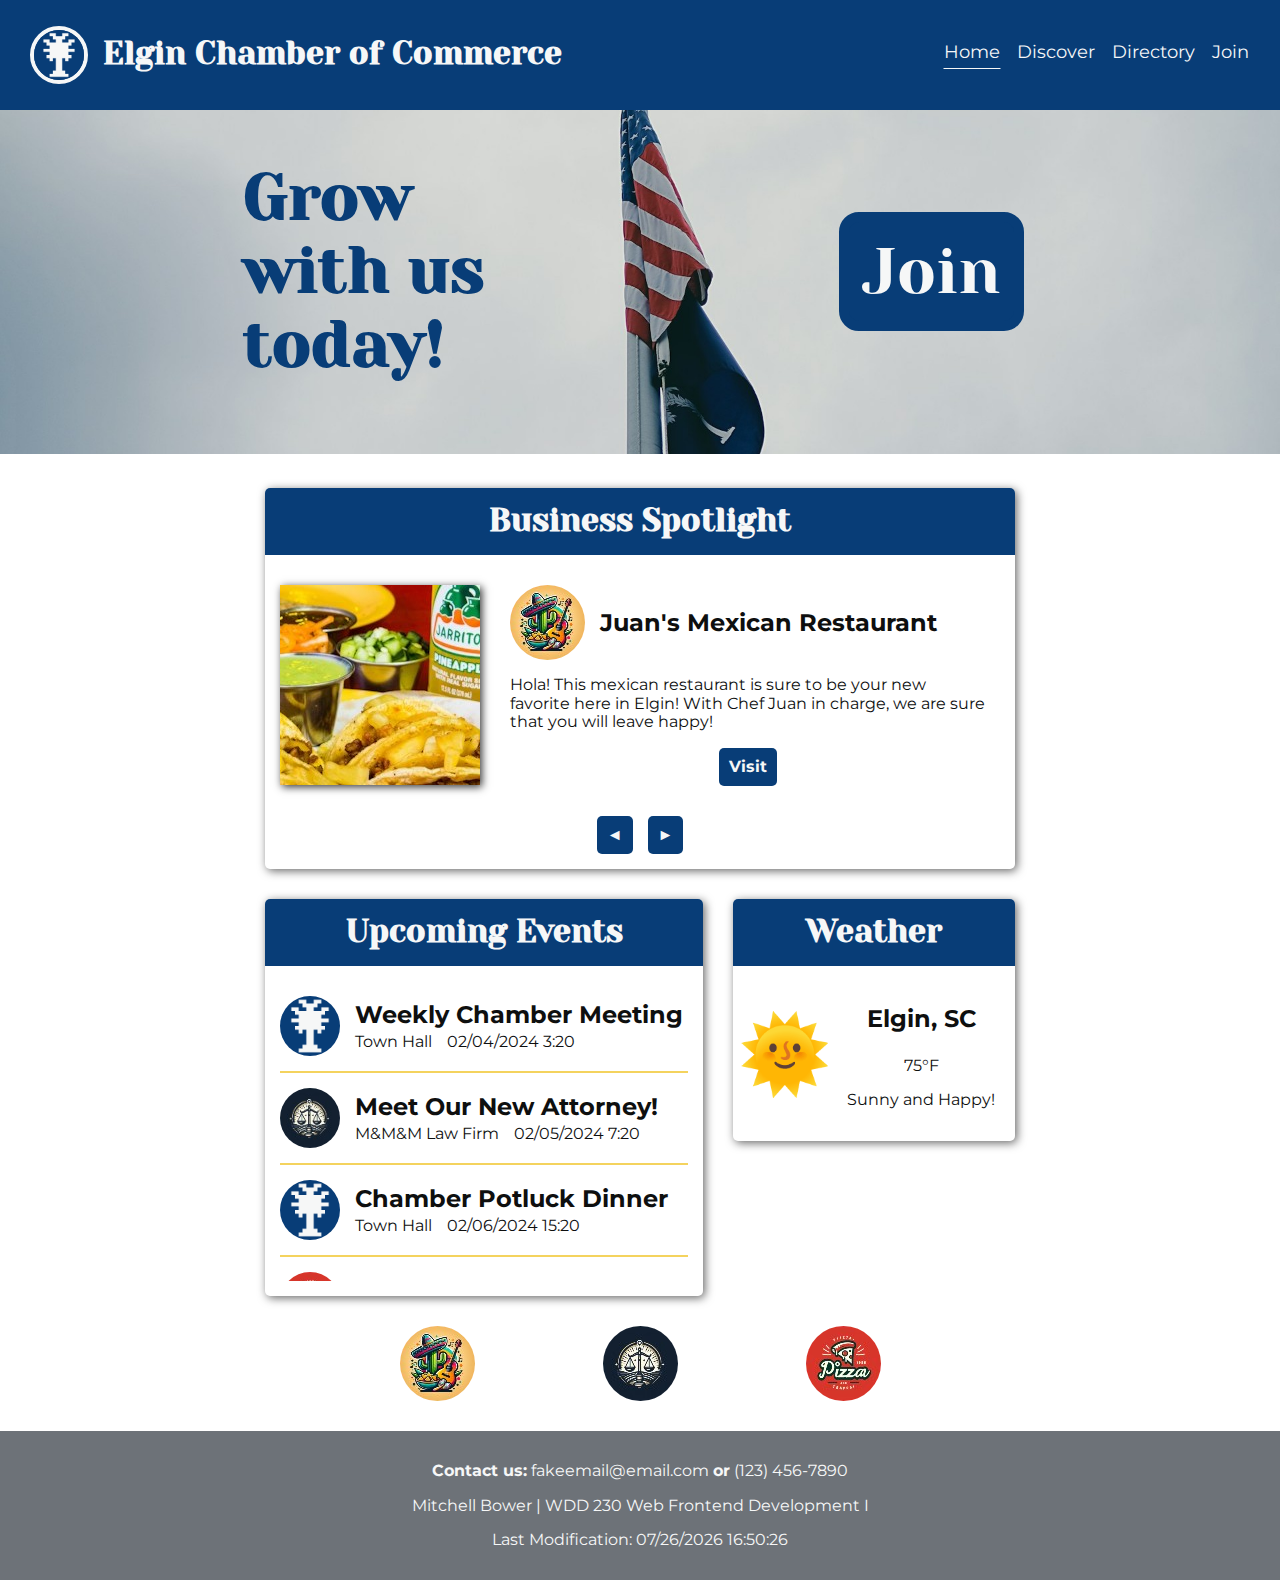
==== chamber/index.html @ f695479d "Merge branch 'main' of https://github.com/mbower00/wdd230" ====
<!DOCTYPE html>
<html lang="en">
  <head>
    <meta charset="utf-8" >
    <meta name="viewport" content="width=device-width, initial-scale=1.0" >
    <meta
      name="description"
      content="This is the home for the Elgin Chamber of Commerce site."
    >
    <meta name="author" content="Mitchell Bower" >
    <meta property="og:title" content="Elgin Chamber of Commerce" >
    <meta property="og:type" content="website" >
    <meta
      property="og:url"
      content="https://mbower00.github.io/wdd230/chamber"
    >
    <meta
      property="og:image"
      content="https://mbower00.github.io/wdd230/chamber/hero.jpg"
    >
    <link rel="icon" href="favicon.ico" >
    <link rel="stylesheet" href="styles/normalize.css" >
    <link rel="stylesheet" href="styles/base.css" >
    <link rel="stylesheet" href="styles/larger.css" >
    <title> Elgin Chamber of Commerce </title>
  </head>
  <body>
    <header>
        <button id="hamburger">&#9776;</button>
        <div class="header-flex">
            <a href="index.html" class="flex-container">
                <img id="logo" src="images/sc.png" width="50" height="50" alt="South Carolina Palmetto Icon">
                <h1>Elgin Chamber of Commerce</h1>
            </a>
            <nav class="flex-container">
                <a class="here" href="index.html">Home</a>
                <a href="#">Discover</a>
                <a href="#">Directory</a>
                <a href="#">Join</a>
            </nav>
        </div>
    </header>
    <div id="hero-container">
        <div id="hero-text">
            <h1>Grow with us today!</h1>
        </div>
        <a id="hero-action" href="#">Join</a>
        <img id="hero" src="images/hero.jpg" alt="U.S.A. and South Carolina Flag">
    </div>
    <main>
        <section class="card" id="spotlight-card">
            <h2>Business Spotlight</h2>
            <div id="spotlight-container">
                <div class="flex-container spotlight shown">
                    <img class="spotlight-img" width="200" height="200" src="images/mex.jpg" alt="mexican food">
                    <div class="business-info">
                        <div class="spotlight-title flex-container">
                            <img class="business-logo" src="images/mexlogo.jpg" alt="logo of a mexican restaurant">
                            <h3>Juan's Mexican Restaurant</h3>
                        </div>
                        <p>Hola! This mexican restaurant is sure to be your new favorite here in Elgin! With Chef Juan in charge, we are sure that you will leave happy!</p>
                        <a href="#" class="visit-link color-link">Visit</a>
                    </div>
                </div>
                <div class="flex-container spotlight">
                    <img class="spotlight-img" width="200" height="200" src="images/law.jpg" alt="books">
                    <div class="business-info">
                        <div class="spotlight-title flex-container">
                            <img class="business-logo" src="images/lawlogo.jpg" alt="logo for a law firm">
                            <h3>Mike, Mike, and Mike Law Firm</h3>
                        </div>
                        <p>So you found yourself in some trouble? The Mikes can help you get treated fairly in court! With 30 years of experience, we are sure to give you the service you need.</p>
                        <a href="#" class="visit-link color-link">Visit</a>
                    </div>
                </div>
                <div class="flex-container spotlight">
                    <img class="spotlight-img" width="200" height="200" src="images/pizza.jpg" alt="pizza">
                    <div class="business-info">
                        <div class="spotlight-title flex-container">
                            <img class="business-logo" src="images/pizzalogo.jpg" alt="logo of a pizza restaurant">
                            <h3>Joe's Pizzas</h3>
                        </div>
                        <p>Hello! This pizza shop is sure to be your next favorite. Voted best family restaurant in Elgin, we always have something for anyone!</p>
                        <a href="#" class="visit-link color-link">Visit</a>
                    </div>
                </div>
            </div>
            <div class="flex-container center spotlight-nav">
                <a id="back-spotlight" class="color-link">&#9668;</a>
                <a id="forward-spotlight" class="color-link">&#9658;</a>
            </div>
            
        </section>
        <section class="card" id="events-card">
            <h2>Upcoming Events</h2>
            <div class="event-container">
                <div class="flex-container">
                    <img class="business-logo" src="images/sc.png" alt="South Carolina Palmetto Icon">
                    <div>

                        <h3 class="event-title">Weekly Chamber Meeting</h3>
                        <div class="simple-flex">

                            <p>Town Hall</p>
                            <p>02/04/2024 3:20</p>
                        </div>
                    </div>
                </div>
                <div class="flex-container">
                    <img class="business-logo" src="images/lawlogo.jpg" alt="logo of a law firm">
                    <div>

                        <h3 class="event-title">Meet Our New Attorney!</h3>
                        <div class="simple-flex">

                            <p>M&M&M Law Firm</p>
                            <p>02/05/2024 7:20</p>
                        </div>
                    </div>
                </div>
                <div class="flex-container">
                    <img class="business-logo" src="images/sc.png" alt="South Carolina Palmetto Icon">
                    <div>

                        <h3 class="event-title">Chamber Potluck Dinner</h3>
                        <div class="simple-flex">

                            <p>Town Hall</p>
                            <p>02/06/2024 15:20</p>
                        </div>
                    </div>
                </div>
                <div class="flex-container">
                    <img class="business-logo" src="images/pizzalogo.jpg" alt="logo of a pizza restaurant">
                    <div>

                        <h3 class="event-title">Free Sample Day!</h3>
                        <div class="simple-flex">

                            <p>Joe's Pizzas</p>
                            <p>02/07/2024 9:20</p>
                        </div>
                    </div>
                </div>
                <div class="flex-container">
                    <img class="business-logo" src="images/mexlogo.jpg" alt="logo of mexican restaurant">
                    <div>

                        <h3 class="event-title">Free Chip Day!</h3>
                        <div class="simple-flex">

                            <p>Juan's Mexican Restaurant</p>
                            <p>02/08/2024 3:20</p>
                        </div>
                    </div>
                </div>
                <div class="flex-container">
                    <img class="business-logo" src="images/sc.png" alt="South Carolina Palmetto Icon">
                    <div>

                        <h3 class="event-title">Family Meet-And-Greet</h3>
                        <div class="simple-flex">

                            <p>Town Hall</p>
                            <p>02/09/2024 19:20</p>
                        </div>
                    </div>
                </div>
            </div>
        </section>
        <section class="card" id="weather-card">
            <h2>Weather</h2>
            <div class="flex-container center">
                <span class="weather-icon">🌞</span>
                <div class="weather-info">
                    <h3>Elgin, SC</h3>
                    <p>75&deg;F</p>
                    <p>Sunny and Happy!</p>
                </div>
            </div>
        </section>
    </main>
    <div id="business-logos">
        <img class="business-logo" src="images/mexlogo.jpg" alt="logo of a mexican restaurant">
        <img class="business-logo" src="images/lawlogo.jpg" alt="logo of a law firm">
        <img class="business-logo" src="images/pizzalogo.jpg" alt="logo of a pizza restaurant">
    </div>
    <footer>
        <p><strong>Contact us:</strong> fakeemail@email.com <strong>or</strong> (123) 456-7890</p>
        <p>Mitchell Bower | WDD 230 Web Frontend Development I</p>
        <p>Last Modification: <span id="last-mod-val"></span></p>
    </footer>
    <script src="scripts/lastMod.js"></script>
    <script src="scripts/changeSpotlight.js"></script>
    <script src="scripts/toggleNav.js"></script>
  </body>
</html>
---- chamber/styles/base.css ----
/* copied from fonts.google.com from site plan */
@import url("https://fonts.googleapis.com/css2?family=Montserrat:wght@400;700&family=Yeseva+One&display=swap");

/** ELEMENTS  */

body {
    /* color scheme (coolors.co) from site plan */
    --blue: #083d77;
    --yellow: #f4d35e;
    --grey: #6d7278;
    --text: #0e0f0f;
    --textLight: #f6f7f7;
    --white: white;

    margin: 0;

    /* from site plan */
    color: var(--text);

  
    /* copied from fonts.google.com from site plan */
    font-family: "Montserrat", sans-serif;

    --logo-size: 50px;
}

/* From site plan*/
h1,
h2 {
  /* copied from fonts.google.com */
  font-family: "Yeseva One", serif;
}
h1 {
    color: var(--blue);
}
h3 {
    font-size: medium;
}
h2 {
    font-size: large;
}
button {
    /* copied from fonts.google.com from site plan*/
    font-family: "Montserrat", sans-serif;
}

nav a {
    text-decoration: none;
    color: var(--textLight);
    padding-bottom: 5px;
    box-sizing: border-box;
    border: var(--blue) 1px solid;
    font-size: large;
}
nav a:hover {
    border-bottom: var(--textLight) 1px dashed;
}
nav a:active, nav a.here  {
    border-bottom: var(--textLight) 1px solid;
}
nav.flex-container {
    display: none;
    flex-direction: column;
}
nav.flex-container.open {
    display: flex;
}

main {
    width: 90vw;
    gap: 30px;
    display: grid;
    grid-template-columns: 1fr;
    margin: 30px auto;
}
footer{
    padding: 15px;
    background-color: var(--grey);
    color: var(--textLight);
    text-align: center;
    margin: 0;
}
/** CLASSES */

/*! this order matters! */
.flex-container.spotlight {
    display: none;
    padding: 0 15px;
}
.flex-container.shown{
    display: flex;
    flex-direction: column;
}
.spotlight-title {
    justify-content: center;
}

.header-flex a {
    text-decoration: none;
}
.spotlight-nav {
    padding-top: 15px;
}
.spotlight-img {
    /* border: var(--grey) 4px solid; */
    box-shadow: rgba(0, 0, 0, .8) 2px 2px 8px;
}
.event-container .flex-container{
    border-bottom: var(--yellow) 2px solid;
    padding: 15px 0;
}
.event-container{
    padding: 0 15px;
    max-height: 300px;
    overflow-y: scroll;
}
.event-container .business-logo{
    width: calc(var(--logo-size) - 15px);
    height: calc(var(--logo-size) - 15px);
}
.business-info{
    padding: 15px
}
.visit-link {
    display: block;
    width: min-content;
    margin: 0 auto;
}
.color-link {
    text-decoration: none;
    font-weight: bold;
    color: var(--textLight);
    background-color: var(--blue);
    padding: 10px;
    border-radius: 5px;
    cursor: pointer;
}
.card {
    box-shadow: rgba(0, 0, 0, .6) 2px 2px 10px;
    /* border: var(--blue) 2px solid; */
    border-radius: 5px;
    padding-bottom: 15px;
    height: min-content;
}
.card h2 {
    border-top-left-radius: 5px;
    border-top-right-radius: 5px;
    background-color: var(--blue);
    color: var(--textLight);
    margin: 0 0 15px 0;
    padding: 15px;
    text-align: center;
}
.flex-container {
    display: flex;
    align-items: center;
    gap: 15px;
}
.simple-flex{
    display: flex;
    gap: 15px;
}
.simple-flex p {
    margin: 0;
}
.event-title {
    margin-top: 0;
    margin-bottom: 5px;
}
.flex-container.center{
    justify-content: center;
}
.header-flex{
    background-color: var(--blue);
    display: flex;
    gap: 15px;
    padding: 15px 30px;
    align-items: center;
    flex-direction: column;
}
.header-flex .flex-container h1 {
    font-size: medium;
}
.header-flex nav {
    /* justify-self: center; */
}
.header-flex h1 {
    color: var(--textLight);
}
.business-logo {
    border-radius: 100%;
    width: var(--logo-size);
    height: var(--logo-size);
}
.weather-icon{
    font-size: var(--logo-size);
}
.weather-info{
    text-align: center;
    padding-right:15px;
}
/** IDS */

#logo {
    border-radius: 100%;
    border: var(--textLight) 4px solid;
}
#hero {
    width: 100%;
}
#hero-text {
    left: 19vw;
    margin-top: 4%;
    position: absolute;
    width: 20vw;
}
#hero-text h1 {
    font-size: 5vw;
    margin: 0;
}
#hero-action {
    position: absolute;
    text-decoration: none;
    right: 20vw;
    margin-top: 8%;
    color: var(--textLight);
    font-size: 5vw;
    background-color: var(--blue);
    padding: 1vw;
    border-radius: 20px;
    cursor: pointer;
    /* copied from fonts.google.com from site plan */
    font-family: "Yeseva One", serif;
    border: var(--blue) 10px solid;
}
#hero-action:hover {
    animation: wobble .3s ease;
}
@keyframes wobble {
    0%{
        rotate: 0deg;
    }
    50% {
        rotate: -10deg;
    }
    100%{
        rotate: 0deg;
    }
}
#business-logos {
    display: flex;
    justify-content: center;
    gap: 10vw;
    width: 60vw;
    margin: 0 auto 30px auto;
}

#hamburger {
    border: none;
    background-color: inherit;
    font-size: 30px;
    color: var(--textLight);
    position: absolute;
    top: 0;
    right: 5px;
}
---- chamber/styles/larger.css ----
@media (min-width: 850px){
    body {
        --logo-size: 75px;
    }
    main {
        grid-template-columns: 1fr 1fr 1fr 1fr 1fr;
        width: 50vw;
        min-width: 750px;
    }
    
    h3 {
        font-size: x-large;
    }
    h2 {
        font-size: xx-large;
    }
    .header-flex .flex-container h1 {
        font-size: xx-large;
    }
    .flex-container.shown{
        flex-direction: row;
    }
    .spotlight-title {
        justify-content: left;
    }
    .header-flex{
        flex-direction: row;
    }
    nav.flex-container {
        display: flex;
        flex-direction: row;
        margin-left: auto;
    }
    #spotlight-card {
        grid-column-start: 1;
        grid-column-end: 6;
    }
    #events-card {
        grid-column-start: 1;
        grid-column-end: 4;
    }
    #weather-card {
        grid-column-start: 4;
        grid-column-end: 6;
    }
    #hamburger {
        display: none;
    }
}
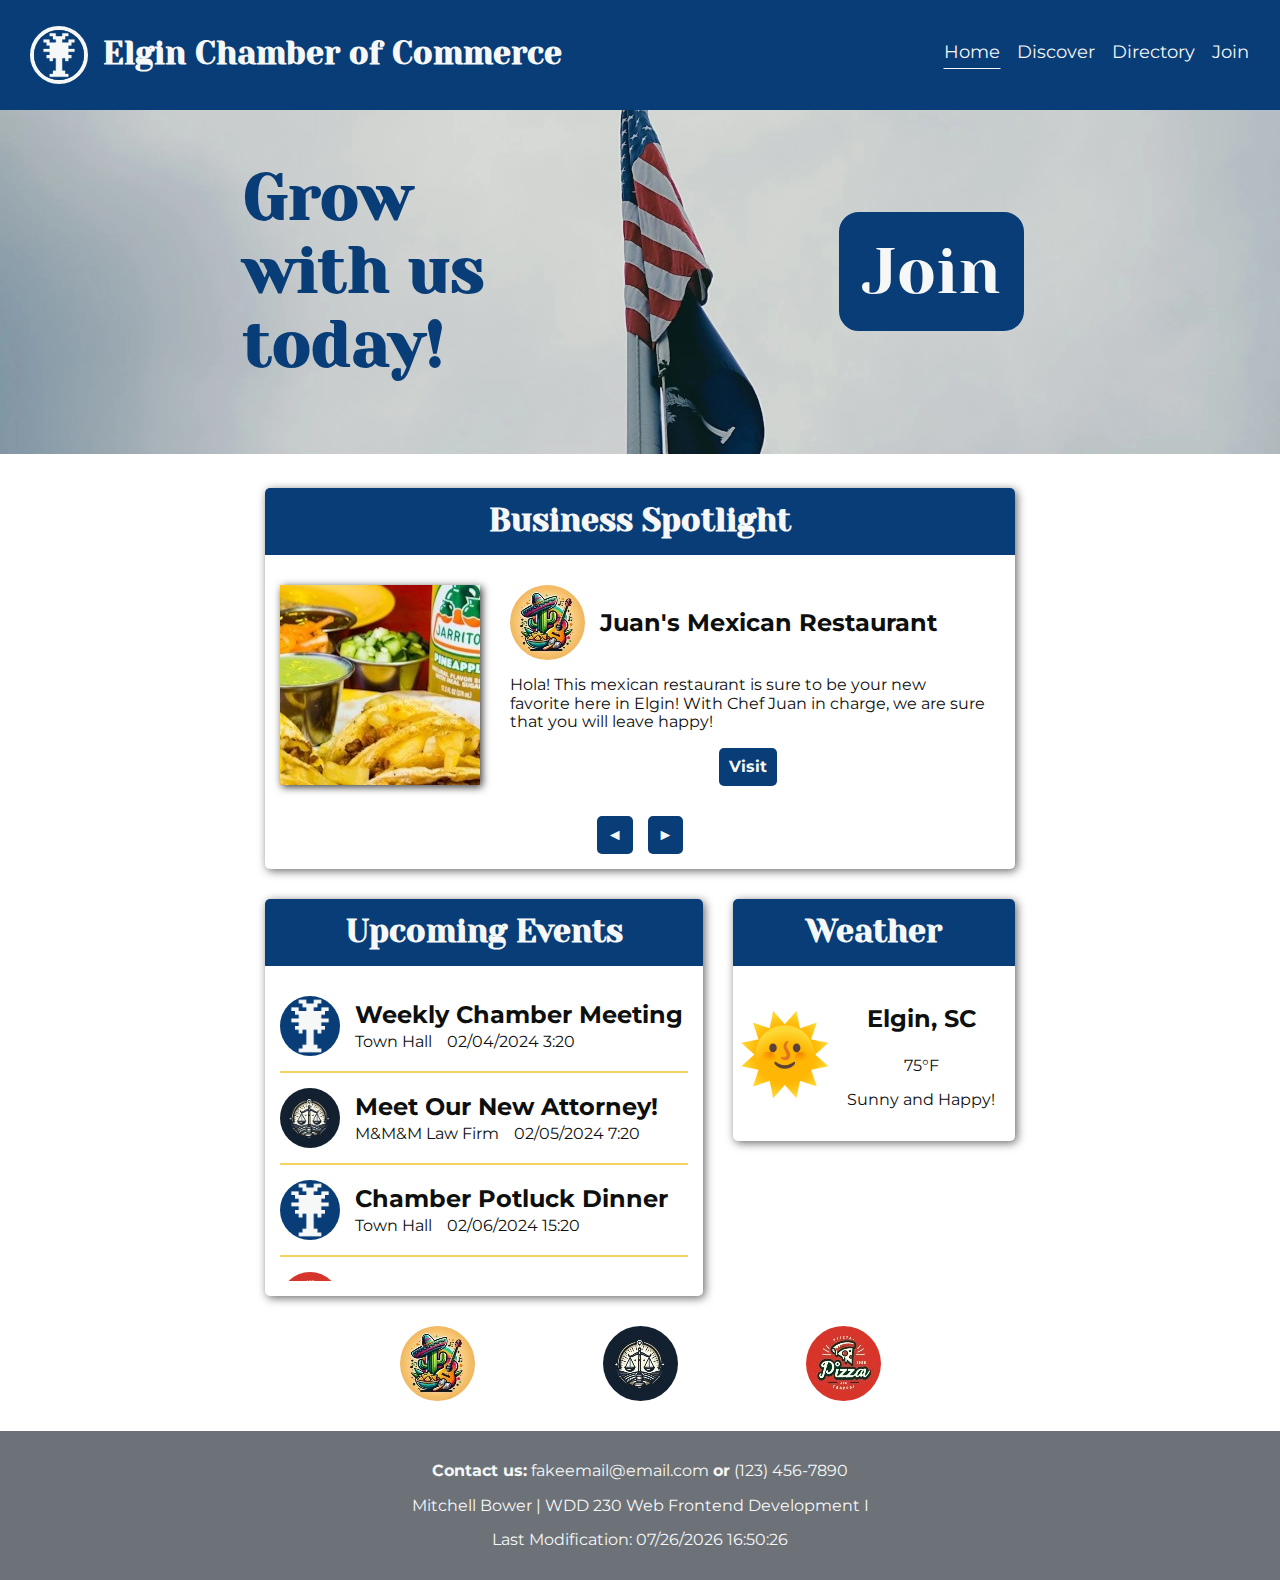
==== commit 26d753ce: "wk3 changes" ====
--- a/chamber/index.html
+++ b/chamber/index.html
@@ -34,7 +34,7 @@
             </a>
             <nav class="flex-container">
                 <a class="here" href="index.html">Home</a>
-                <a href="#">Discover</a>
+                <a href="discover.html">Discover</a>
                 <a href="#">Directory</a>
                 <a href="#">Join</a>
             </nav>
@@ -45,7 +45,11 @@
             <h1>Grow with us today!</h1>
         </div>
         <a id="hero-action" href="#">Join</a>
-        <img id="hero" src="images/hero.jpg" alt="U.S.A. and South Carolina Flag">
+        <img id="hero" src="images/hero.webp" alt="U.S.A. and South Carolina Flag">
+        <!-- <picture>
+            <source srcset="images/hero.webp" media="(min-width: 850px)">
+            <img id="hero" src="images/hero_mobile.webp" alt="U.S.A. and South Carolina Flag">
+        </picture> -->
     </div>
     <main>
         <section class="card" id="spotlight-card">
--- a/chamber/styles/base.css
+++ b/chamber/styles/base.css
@@ -82,6 +82,42 @@
 }
 /** CLASSES */
 
+.discover-grid {
+    display: grid;
+    grid-template-columns: 1;
+    gap: 30px;
+}
+
+.gallery {
+    display: grid;
+    gap: 30px;
+    grid-template-columns: 1fr;
+    width: 100%;
+}
+
+
+.gallery-contatiner {
+    position: relative;
+}
+
+.gallery-cap {
+    position: absolute;
+    padding: 10px;
+    margin: 10px;
+    background-color: rgba(0, 0, 0, .75);
+    color: var(--textLight);
+    right: 0;
+    bottom: 0;
+    z-index: 2;
+}
+
+.gallery-img {
+    box-shadow: rgba(0, 0, 0, .6) 2px 2px 10px;
+    width: 100%;
+    height: auto;
+}
+
+
 /*! this order matters! */
 .flex-container.spotlight {
     display: none;
@@ -198,6 +234,27 @@
 .weather-info{
     text-align: center;
     padding-right:15px;
+}
+
+.card-padding {
+ padding: 0 15px   
+}
+
+.sidebar {
+    display: grid;
+    grid-template-columns: 1fr;
+    gap: 30px;
+    height: min-content;
+}
+
+
+.center-text {
+    text-align: center;
+}
+
+.elgin-map {
+    width: 100%;
+    height: auto;
 }
 /** IDS */
 
--- a/chamber/styles/larger.css
+++ b/chamber/styles/larger.css
@@ -14,6 +14,19 @@
     h2 {
         font-size: xx-large;
     }
+
+
+
+
+
+    .discover-grid {
+        display: grid;
+        grid-template-columns: 2fr min-content;
+        gap: 30px;
+        max-width: 1200px;
+        width: 80vw;
+    }
+    
     .header-flex .flex-container h1 {
         font-size: xx-large;
     }
@@ -31,6 +44,25 @@
         flex-direction: row;
         margin-left: auto;
     }
+
+    .gallery {
+        max-width: 700px;
+    }
+    .gallery-img {
+        border: 1px ;
+        max-width: 700px;
+        width: 60vw;
+        filter: grayscale(85%);
+        transition: filter .175s ease-in;
+    }
+    .gallery-img:hover {
+        filter: grayscale(0%);
+    }
+
+
+
+
+
     #spotlight-card {
         grid-column-start: 1;
         grid-column-end: 6;
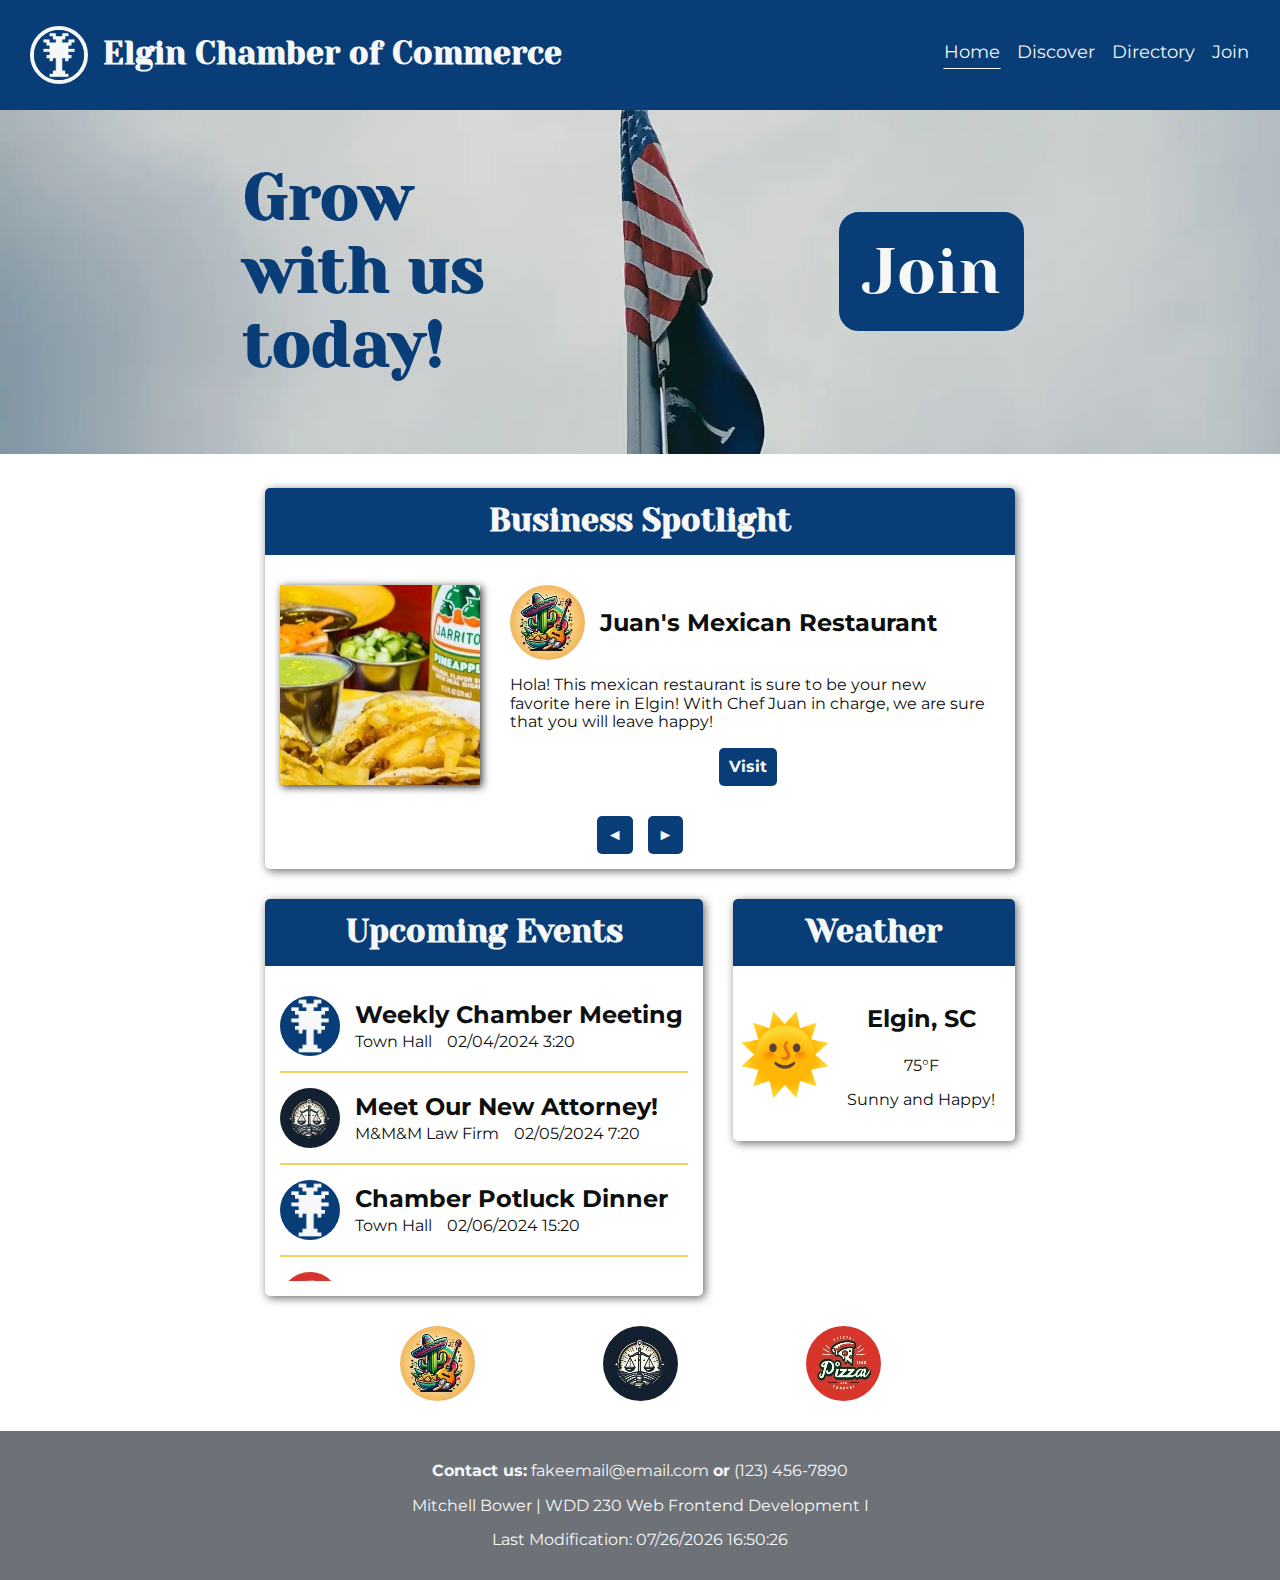
==== commit 38c85f38: "join" ====
--- a/chamber/index.html
+++ b/chamber/index.html
@@ -36,7 +36,7 @@
                 <a class="here" href="index.html">Home</a>
                 <a href="discover.html">Discover</a>
                 <a href="#">Directory</a>
-                <a href="#">Join</a>
+                <a href="join.html">Join</a>
             </nav>
         </div>
     </header>
@@ -44,7 +44,7 @@
         <div id="hero-text">
             <h1>Grow with us today!</h1>
         </div>
-        <a id="hero-action" href="#">Join</a>
+        <a id="hero-action" href="join.html">Join</a>
         <img id="hero" src="images/hero.webp" alt="U.S.A. and South Carolina Flag">
         <!-- <picture>
             <source srcset="images/hero.webp" media="(min-width: 850px)">
--- a/chamber/styles/base.css
+++ b/chamber/styles/base.css
@@ -74,14 +74,21 @@
     margin: 30px auto;
 }
 footer{
-    padding: 15px;
+    padding: 15px 15px 15px 15px;
     background-color: var(--grey);
     color: var(--textLight);
     text-align: center;
     margin: 0;
 }
+textarea{
+    resize: none;
+}
+
 /** CLASSES */
-
+.required {
+    margin: 0 15px 15px 0;
+    text-align: right;
+}
 .discover-grid {
     display: grid;
     grid-template-columns: 1;
@@ -116,7 +123,24 @@
     width: 100%;
     height: auto;
 }
-
+.thankyou-gallery {
+    grid-column-start: 1;
+    grid-column-end: -1;
+    display: grid;
+    grid-template-columns: 1fr 1fr;
+    gap: 15px;
+}
+.thankyou-gallery-img {
+    box-shadow: rgba(0, 0, 0, .6) 2px 2px 10px;
+    width: 100%;
+    height: auto;
+}
+.benefits-desciption {
+    padding: 0 15px 0 15px;
+}
+.benefits-desciption h3 {
+    margin: 10px 0;
+}
 
 /*! this order matters! */
 .flex-container.spotlight {
@@ -145,6 +169,14 @@
     border-bottom: var(--yellow) 2px solid;
     padding: 15px 0;
 }
+.text-center {
+    text-align: center;
+}
+.bott-bordered-p {
+    margin-bottom: 10px;
+    border-bottom: var(--yellow) 2px solid;
+    padding-bottom: 10px;
+}
 .event-container{
     padding: 0 15px;
     max-height: 300px;
@@ -170,6 +202,12 @@
     padding: 10px;
     border-radius: 5px;
     cursor: pointer;
+}
+.bold {
+    font-weight: bold;
+}
+.space-below {
+    margin-bottom: 15px;
 }
 .card {
     box-shadow: rgba(0, 0, 0, .6) 2px 2px 10px;
@@ -256,7 +294,78 @@
     width: 100%;
     height: auto;
 }
+.thank-you-p {
+    padding: 0 15px 0 15px
+}
+
+.form-el {
+    display: grid;
+    grid-template-columns: 1fr;
+    gap: 10px;
+    align-items: center;
+    width: 100%;
+}
+.form-el span {
+    justify-self: left;
+}
+.form-el input {
+    padding: 7px;
+    justify-self: left;
+    width: 70%;
+}
+.radio {
+    width: 200px;
+}
+.submit-button {
+    padding: 10px;
+    font-weight: bold;
+    color: var(--textLight);
+    background-color: var(--blue);
+    border: none;
+    border-radius: 5px;
+    box-shadow: rgba(0, 0, 0, .6) 2px 2px 10px;
+}
+.submit-button:hover {
+    box-shadow: rgba(0, 0, 0, .6) 4px 4px 15px;
+}
+.submit-button:active {
+    box-shadow: none;
+}
 /** IDS */
+
+
+/* #form-description-el span {
+    text-align: center;
+} */
+#form-description-el {
+    margin-bottom: 5px;
+    gap: 10px;
+    display: grid;
+    grid-template-columns: 1fr;
+    justify-items: left;
+    width: 100%
+}
+#form-description-el textarea {
+    padding: 7px;
+    width: 70%
+}
+#join-form-container {
+    grid-column-start: 1;
+    grid-column-end: -2;
+}
+
+#join-form{
+    padding: 0 15px 0 15px;
+    display: grid;
+    grid-template-columns: 1fr;
+    gap: 10px;
+    justify-items: left;
+}
+
+#thank-you-card {
+    grid-column-start: 1;
+    grid-column-end: -1;
+}
 
 #logo {
     border-radius: 100%;
--- a/chamber/styles/larger.css
+++ b/chamber/styles/larger.css
@@ -18,7 +18,8 @@
 
 
 
-
+    
+    
     .discover-grid {
         display: grid;
         grid-template-columns: 2fr min-content;
@@ -44,7 +45,7 @@
         flex-direction: row;
         margin-left: auto;
     }
-
+    
     .gallery {
         max-width: 700px;
     }
@@ -58,11 +59,29 @@
     .gallery-img:hover {
         filter: grayscale(0%);
     }
-
-
-
-
-
+    /*     
+    .text-right-large {
+        text-align: right;
+    }
+    .space-below {
+        margin-bottom: 10px;
+    }
+    .form-el {
+        grid-template-columns: 1fr 1fr;
+        gap: 15px;
+    }
+    .form-el span {
+        justify-self: right;
+    }
+    .form-el input {
+        justify-self: left;
+    }
+    .thankyou-gallery {
+        gap: 30px;
+    } */
+    /* #form-description-el {
+        margin-bottom: 0px;
+    } */
     #spotlight-card {
         grid-column-start: 1;
         grid-column-end: 6;
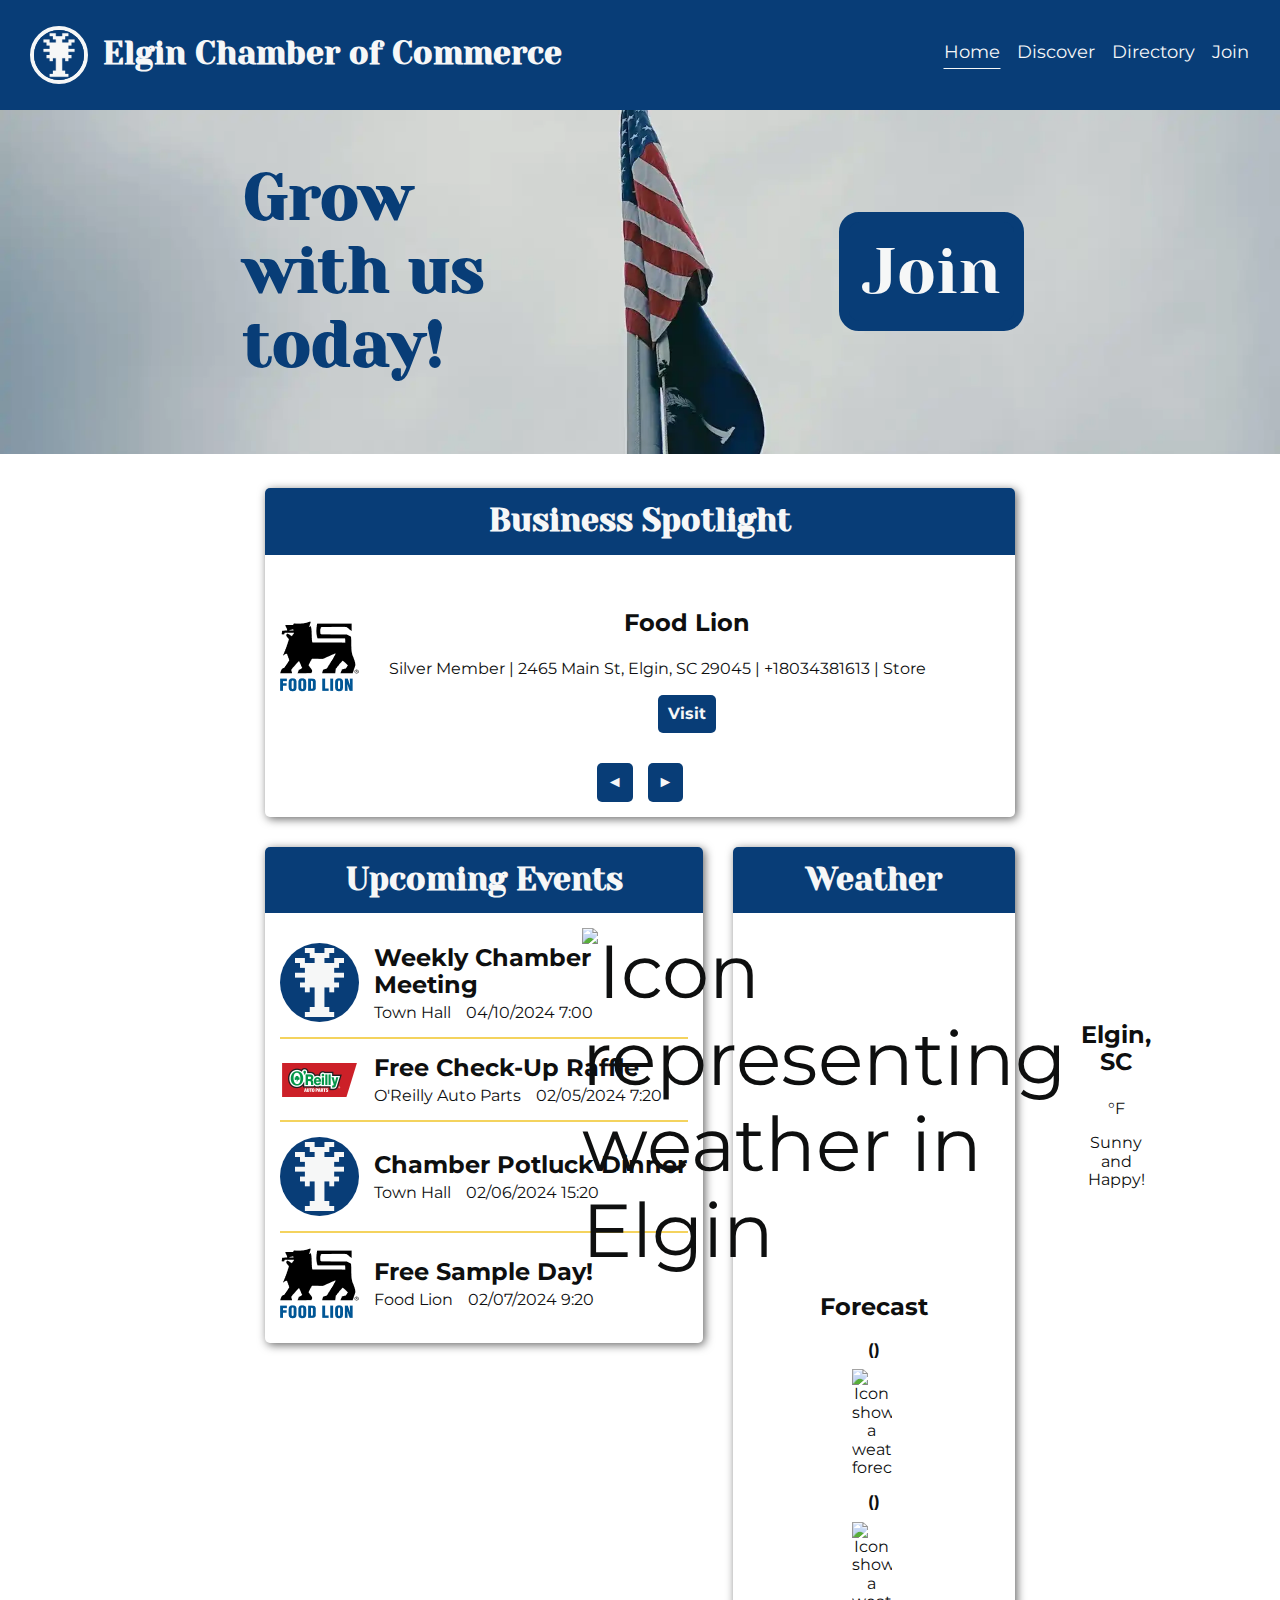
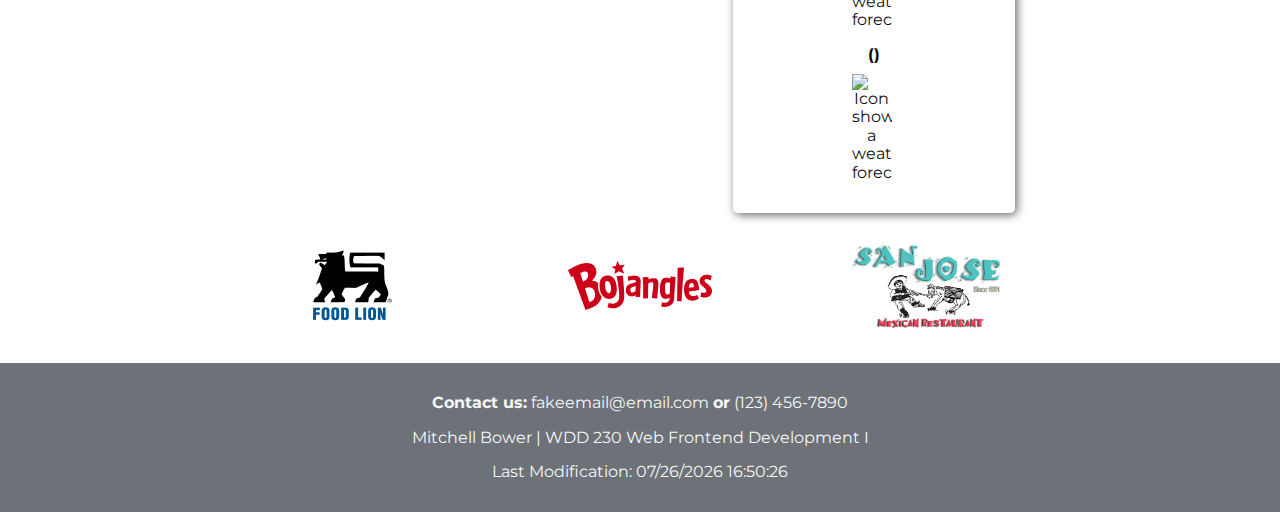
==== commit c7a940f2: "home" ====
--- a/chamber/index.html
+++ b/chamber/index.html
@@ -35,11 +35,15 @@
             <nav class="flex-container">
                 <a class="here" href="index.html">Home</a>
                 <a href="discover.html">Discover</a>
-                <a href="#">Directory</a>
+                <a href="directory.html">Directory</a>
                 <a href="join.html">Join</a>
             </nav>
         </div>
     </header>
+    <div id="meeting-banner">
+        Users and visitors! We invite you to attend the Elgin Chamber of Commerce meet and greet. It will be Wednesday at 7:00 p.m.
+        <div id="x">X</div>
+    </div>
     <div id="hero-container">
         <div id="hero-text">
             <h1>Grow with us today!</h1>
@@ -55,39 +59,6 @@
         <section class="card" id="spotlight-card">
             <h2>Business Spotlight</h2>
             <div id="spotlight-container">
-                <div class="flex-container spotlight shown">
-                    <img class="spotlight-img" width="200" height="200" src="images/mex.jpg" alt="mexican food">
-                    <div class="business-info">
-                        <div class="spotlight-title flex-container">
-                            <img class="business-logo" src="images/mexlogo.jpg" alt="logo of a mexican restaurant">
-                            <h3>Juan's Mexican Restaurant</h3>
-                        </div>
-                        <p>Hola! This mexican restaurant is sure to be your new favorite here in Elgin! With Chef Juan in charge, we are sure that you will leave happy!</p>
-                        <a href="#" class="visit-link color-link">Visit</a>
-                    </div>
-                </div>
-                <div class="flex-container spotlight">
-                    <img class="spotlight-img" width="200" height="200" src="images/law.jpg" alt="books">
-                    <div class="business-info">
-                        <div class="spotlight-title flex-container">
-                            <img class="business-logo" src="images/lawlogo.jpg" alt="logo for a law firm">
-                            <h3>Mike, Mike, and Mike Law Firm</h3>
-                        </div>
-                        <p>So you found yourself in some trouble? The Mikes can help you get treated fairly in court! With 30 years of experience, we are sure to give you the service you need.</p>
-                        <a href="#" class="visit-link color-link">Visit</a>
-                    </div>
-                </div>
-                <div class="flex-container spotlight">
-                    <img class="spotlight-img" width="200" height="200" src="images/pizza.jpg" alt="pizza">
-                    <div class="business-info">
-                        <div class="spotlight-title flex-container">
-                            <img class="business-logo" src="images/pizzalogo.jpg" alt="logo of a pizza restaurant">
-                            <h3>Joe's Pizzas</h3>
-                        </div>
-                        <p>Hello! This pizza shop is sure to be your next favorite. Voted best family restaurant in Elgin, we always have something for anyone!</p>
-                        <a href="#" class="visit-link color-link">Visit</a>
-                    </div>
-                </div>
             </div>
             <div class="flex-container center spotlight-nav">
                 <a id="back-spotlight" class="color-link">&#9668;</a>
@@ -99,31 +70,31 @@
             <h2>Upcoming Events</h2>
             <div class="event-container">
                 <div class="flex-container">
-                    <img class="business-logo" src="images/sc.png" alt="South Carolina Palmetto Icon">
+                    <img src="images/sc.png" class="small-member-logo rounded" alt="event-logo">
                     <div>
 
                         <h3 class="event-title">Weekly Chamber Meeting</h3>
                         <div class="simple-flex">
 
                             <p>Town Hall</p>
-                            <p>02/04/2024 3:20</p>
-                        </div>
-                    </div>
-                </div>
-                <div class="flex-container">
-                    <img class="business-logo" src="images/lawlogo.jpg" alt="logo of a law firm">
-                    <div>
-
-                        <h3 class="event-title">Meet Our New Attorney!</h3>
-                        <div class="simple-flex">
-
-                            <p>M&M&M Law Firm</p>
+                            <p>04/10/2024 7:00</p>
+                        </div>
+                    </div>
+                </div>
+                <div class="flex-container">
+                    <img src="images/members/oreillylogo.png" class="small-member-logo alt="event-logo">
+                    <div>
+
+                        <h3 class="event-title">Free Check-Up Raffle</h3>
+                        <div class="simple-flex">
+
+                            <p>O'Reilly Auto Parts</p>
                             <p>02/05/2024 7:20</p>
                         </div>
                     </div>
                 </div>
                 <div class="flex-container">
-                    <img class="business-logo" src="images/sc.png" alt="South Carolina Palmetto Icon">
+                    <img src="images/sc.png" class="small-member-logo rounded" alt="event-logo">
                     <div>
 
                         <h3 class="event-title">Chamber Potluck Dinner</h3>
@@ -135,31 +106,29 @@
                     </div>
                 </div>
                 <div class="flex-container">
-                    <img class="business-logo" src="images/pizzalogo.jpg" alt="logo of a pizza restaurant">
+                    <img src="images/members/foodlionlogo.png" class="small-member-logo alt="event-logo">
                     <div>
 
                         <h3 class="event-title">Free Sample Day!</h3>
                         <div class="simple-flex">
-
-                            <p>Joe's Pizzas</p>
+                            <p>Food Lion</p>
                             <p>02/07/2024 9:20</p>
                         </div>
                     </div>
                 </div>
                 <div class="flex-container">
-                    <img class="business-logo" src="images/mexlogo.jpg" alt="logo of mexican restaurant">
-                    <div>
-
-                        <h3 class="event-title">Free Chip Day!</h3>
-                        <div class="simple-flex">
-
-                            <p>Juan's Mexican Restaurant</p>
+                    <img src="images/members/sanjoselogo.png" class="small-member-logo alt="event-logo">
+                    <div>
+
+                        <h3 class="event-title">Free Chips and Queso Day!</h3>
+                        <div class="simple-flex">
+                            <p>San Jose Mexican Restaurant</p>
                             <p>02/08/2024 3:20</p>
                         </div>
                     </div>
                 </div>
                 <div class="flex-container">
-                    <img class="business-logo" src="images/sc.png" alt="South Carolina Palmetto Icon">
+                    <img src="images/sc.png" class="small-member-logo rounded" alt="event-logo">
                     <div>
 
                         <h3 class="event-title">Family Meet-And-Greet</h3>
@@ -175,19 +144,49 @@
         <section class="card" id="weather-card">
             <h2>Weather</h2>
             <div class="flex-container center">
-                <span class="weather-icon">🌞</span>
+                <img class="weather-icon" id="weather-current-icon" alt="Icon representing weather in Elgin">
                 <div class="weather-info">
                     <h3>Elgin, SC</h3>
-                    <p>75&deg;F</p>
-                    <p>Sunny and Happy!</p>
-                </div>
-            </div>
+                    <p><span id="weather-current-temp"></span>&deg;F</p>
+                    <p id="weather-current-description">Sunny and Happy!</p>
+                </div>
+            </div>
+                <div class="inner-padding text-center">
+                    <h3 class="med-margin">Forecast</h3>
+                    <h4 class="small-margin">
+                        <span id="d1-day"></span> (<span id="d1-time"></span>)
+                    </h4>
+                    <p class="small-margin">
+                        <div class="small-flex-weather">
+                            <img id="d1-icon" class="small-weather-icon" alt="Icon showing a weather forecast">
+                            <span id="d1-temp"></span>
+                        </div>
+                        <span id="d1-description"></span>
+                    </p>
+                    <h4 class="small-margin">
+                        <span id="d2-day"></span> (<span id="d2-time"></span>)
+                    </h4>
+                    <p class="small-margin">
+                        <div class="small-flex-weather">
+                            <img id="d2-icon" class="small-weather-icon" alt="Icon showing a weather forecast">
+                            <span id="d2-temp"></span>
+                        </div>
+                        <span id="d2-description"></span>
+                    </p>
+                    <h4 class="small-margin">
+                        <span id="d3-day"></span> (<span id="d3-time"></span>)
+                    </h4>
+                    <p class="small-margin">
+                        <div class="small-flex-weather">
+                            <img id="d3-icon" class="small-weather-icon" alt="Icon showing a weather forecast">
+                            <span id="d3-temp"></span>
+                        </div>
+                        <span id="d3-description"></span>
+                    </p>
+                </div>
         </section>
     </main>
     <div id="business-logos">
-        <img class="business-logo" src="images/mexlogo.jpg" alt="logo of a mexican restaurant">
-        <img class="business-logo" src="images/lawlogo.jpg" alt="logo of a law firm">
-        <img class="business-logo" src="images/pizzalogo.jpg" alt="logo of a pizza restaurant">
     </div>
     <footer>
         <p><strong>Contact us:</strong> fakeemail@email.com <strong>or</strong> (123) 456-7890</p>
@@ -195,7 +194,10 @@
         <p>Last Modification: <span id="last-mod-val"></span></p>
     </footer>
     <script src="scripts/lastMod.js"></script>
+    <script src="scripts/populateSpotlight.js"></script>
     <script src="scripts/changeSpotlight.js"></script>
     <script src="scripts/toggleNav.js"></script>
+    <script src="scripts/getWeather.js"></script>
+    <script src="scripts/manageBanner.js"></script>
   </body>
 </html>
--- a/chamber/styles/base.css
+++ b/chamber/styles/base.css
@@ -80,6 +80,7 @@
     text-align: center;
     margin: 0;
 }
+/* from https://www.w3schools.com/howto/howto_css_disable_resize_textarea.asp */
 textarea{
     resize: none;
 }
@@ -93,6 +94,7 @@
     display: grid;
     grid-template-columns: 1;
     gap: 30px;
+    justify-items: center;
 }
 
 .gallery {
@@ -100,11 +102,13 @@
     gap: 30px;
     grid-template-columns: 1fr;
     width: 100%;
+    justify-items: center;
 }
 
 
 .gallery-contatiner {
     position: relative;
+    max-width: 700px;
 }
 
 .gallery-cap {
@@ -122,6 +126,7 @@
     box-shadow: rgba(0, 0, 0, .6) 2px 2px 10px;
     width: 100%;
     height: auto;
+    max-width: 700px;
 }
 .thankyou-gallery {
     grid-column-start: 1;
@@ -169,6 +174,7 @@
     border-bottom: var(--yellow) 2px solid;
     padding: 15px 0;
 }
+
 .text-center {
     text-align: center;
 }
@@ -179,7 +185,7 @@
 }
 .event-container{
     padding: 0 15px;
-    max-height: 300px;
+    max-height: 400px;
     overflow-y: scroll;
 }
 .event-container .business-logo{
@@ -187,7 +193,12 @@
     height: calc(var(--logo-size) - 15px);
 }
 .business-info{
-    padding: 15px
+    padding: 15px;
+    width: 100%;
+}
+.business-info h3 {
+    text-align: center;
+
 }
 .visit-link {
     display: block;
@@ -331,9 +342,131 @@
 .submit-button:active {
     box-shadow: none;
 }
+.inner-padding {
+    padding: 0 15px 0 15px;
+}
+.category-marker{
+    padding: 5px;
+    border-radius: 20px;
+    border: var(--grey) 3px solid;
+    background-color: var(--grey);
+    color: var(--textLight);
+}
+.rounded {
+    border-radius: 100%;
+}
+.member-logo {
+    max-width: 150px;
+}
+.small-member-logo {
+    max-width: 50px;
+}
+#meeting-banner {
+    text-align: center;
+    font-weight: bold;
+    background-color: var(--grey);
+    color: var(--textLight);
+    padding: 20px 30px 20px 30px;
+    margin: 0;
+    position: relative;
+}
+.member-logo-container {
+    display: grid;
+    justify-items: center;
+}
+.small-flex-weather {
+    display: flex;
+    align-items: center;
+    width: min-content;
+    margin: 0 auto;
+    gap: 5px;
+}
+.small-margin {
+    margin: 10px 0 10px 0;
+}
+.med-margin {
+    margin: 20px 0 20px 0;
+}
+.small-weather-icon {
+    width: 40px;
+}
+.list-line-container {
+    display: grid;
+    grid-template-columns: 1fr;
+    gap: 15px;
+    padding-bottom: 20px;
+    border-bottom: var(--yellow) 2px solid;
+    margin-bottom: 20px;
+    font-size: large;
+}
 /** IDS */
 
-
+#meeting-banner {
+    text-align: center;
+    font-weight: bold;
+    background-color: var(--grey);
+    color: var(--textLight);
+    padding: 20px 30px 20px 30px;
+    margin: 0;
+    position: relative;
+    display: none;
+}
+#x {
+    position: absolute;
+    right: 5px;
+    top : 5px;
+    text-align: center;
+    font-weight: bold;
+    color: var(--textLight);
+    padding: 5px;
+    cursor: pointer;
+}
+#members-view .one-col {
+    grid-template-columns: 1fr;
+    gap: 0;
+}
+#directory-view-toggle-container {
+    grid-column-start: 1;
+    grid-column-end: -1;
+    justify-self: center;
+    display: grid;
+    grid-template-columns: 1fr 1fr;
+    gap: 30px;
+}
+
+
+#members-view {
+    grid-column-start: 1;
+    grid-column-end: -1;
+}
+#members-view,.card {
+    display: block;
+}
+
+#members-selection {
+    display: grid;
+    grid-template-columns: 1fr;
+    gap: 30px;
+}
+#members-selection h2 {
+    display: block;
+}
+
+
+#directory-view-toggle-container span {
+    font-size: larger;
+    border: var(--blue) 5px solid;
+    padding: 5px;
+    text-align: center;
+    border-radius: 20px;
+    font-weight: bold;
+    box-shadow: rgba(0, 0, 0, .6) 2px 2px 10px;
+    cursor: pointer;
+}
+#directory-view-toggle-container .selected {
+    background-color: var(--blue);
+    color: var(--textLight);
+}
 /* #form-description-el span {
     text-align: center;
 } */
@@ -414,10 +547,12 @@
     }
 }
 #business-logos {
-    display: flex;
-    justify-content: center;
-    gap: 10vw;
-    width: 60vw;
+    display: grid;
+    grid-template-columns: 1fr ;
+    justify-items: center;
+    align-items: center;
+    gap: 30px;
+    max-width: 65vw;
     margin: 0 auto 30px auto;
 }
 
--- a/chamber/styles/larger.css
+++ b/chamber/styles/larger.css
@@ -59,6 +59,12 @@
     .gallery-img:hover {
         filter: grayscale(0%);
     }
+    .list-line-container {
+        grid-template-columns: 1fr 1fr 1fr 1fr;
+    }
+    .small-member-logo {
+        max-width: 79px;
+    }
     /*     
     .text-right-large {
         text-align: right;
@@ -82,6 +88,19 @@
     /* #form-description-el {
         margin-bottom: 0px;
     } */
+    #business-logos {
+        grid-template-columns: 1fr 1fr 1fr;
+    }
+    
+    #members-selection {
+        grid-template-columns: 1fr 1fr;
+    }
+    
+    #members-view .one-col {
+        grid-template-columns: 1fr;
+        gap: 0;
+    }
+
     #spotlight-card {
         grid-column-start: 1;
         grid-column-end: 6;
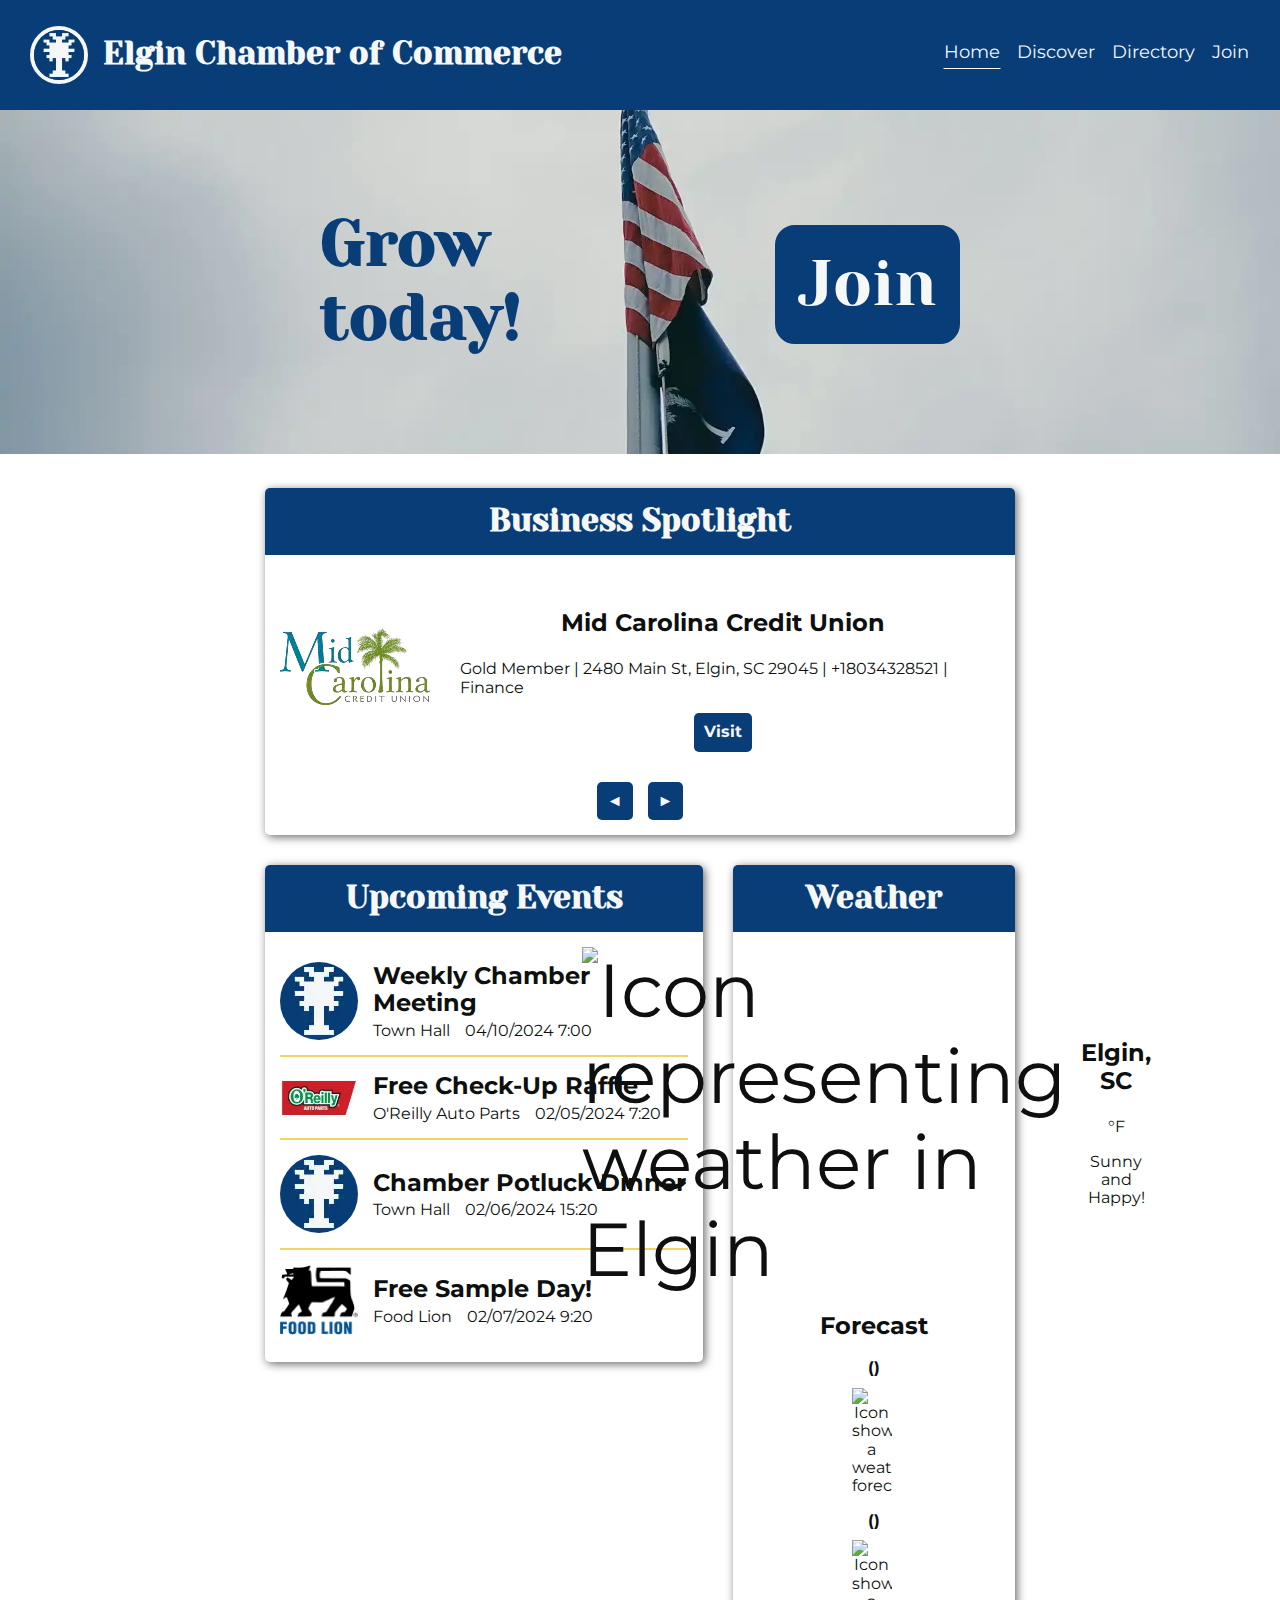
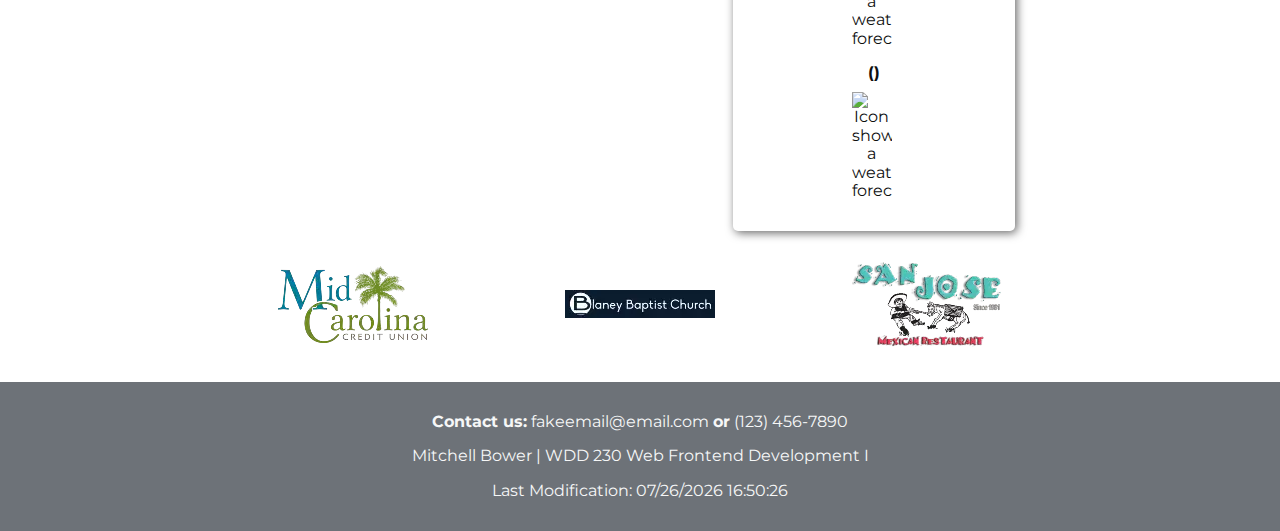
==== commit 0c3d6996: "img tings" ====
--- a/chamber/index.html
+++ b/chamber/index.html
@@ -29,7 +29,7 @@
         <button id="hamburger">&#9776;</button>
         <div class="header-flex">
             <a href="index.html" class="flex-container">
-                <img id="logo" src="images/sc.png" width="50" height="50" alt="South Carolina Palmetto Icon">
+                <img id="logo" src="images/sc.webp" width="50" height="50" alt="South Carolina Palmetto Icon">
                 <h1>Elgin Chamber of Commerce</h1>
             </a>
             <nav class="flex-container">
@@ -46,14 +46,14 @@
     </div>
     <div id="hero-container">
         <div id="hero-text">
-            <h1>Grow with us today!</h1>
+            <h1>Grow today!</h1>
         </div>
         <a id="hero-action" href="join.html">Join</a>
-        <img id="hero" src="images/hero.webp" alt="U.S.A. and South Carolina Flag">
-        <!-- <picture>
+        <!-- <img id="hero" src="images/hero.webp" alt="U.S.A. and South Carolina Flag"> -->
+        <picture>
             <source srcset="images/hero.webp" media="(min-width: 850px)">
             <img id="hero" src="images/hero_mobile.webp" alt="U.S.A. and South Carolina Flag">
-        </picture> -->
+        </picture>
     </div>
     <main>
         <section class="card" id="spotlight-card">
@@ -70,7 +70,7 @@
             <h2>Upcoming Events</h2>
             <div class="event-container">
                 <div class="flex-container">
-                    <img src="images/sc.png" class="small-member-logo rounded" alt="event-logo">
+                    <img src="images/sc.webp" class="small-member-logo rounded" alt="event-logo">
                     <div>
 
                         <h3 class="event-title">Weekly Chamber Meeting</h3>
@@ -82,7 +82,7 @@
                     </div>
                 </div>
                 <div class="flex-container">
-                    <img src="images/members/oreillylogo.png" class="small-member-logo alt="event-logo">
+                    <img src="images/members/oreillylogo.webp" class="small-member-logo alt="event-logo">
                     <div>
 
                         <h3 class="event-title">Free Check-Up Raffle</h3>
@@ -94,7 +94,7 @@
                     </div>
                 </div>
                 <div class="flex-container">
-                    <img src="images/sc.png" class="small-member-logo rounded" alt="event-logo">
+                    <img src="images/sc.webp" class="small-member-logo rounded" alt="event-logo">
                     <div>
 
                         <h3 class="event-title">Chamber Potluck Dinner</h3>
@@ -106,7 +106,7 @@
                     </div>
                 </div>
                 <div class="flex-container">
-                    <img src="images/members/foodlionlogo.png" class="small-member-logo alt="event-logo">
+                    <img src="images/members/foodlionlogo.webp" class="small-member-logo alt="event-logo">
                     <div>
 
                         <h3 class="event-title">Free Sample Day!</h3>
@@ -117,7 +117,7 @@
                     </div>
                 </div>
                 <div class="flex-container">
-                    <img src="images/members/sanjoselogo.png" class="small-member-logo alt="event-logo">
+                    <img src="images/members/sanjoselogo.webp" class="small-member-logo alt="event-logo">
                     <div>
 
                         <h3 class="event-title">Free Chips and Queso Day!</h3>
@@ -128,7 +128,7 @@
                     </div>
                 </div>
                 <div class="flex-container">
-                    <img src="images/sc.png" class="small-member-logo rounded" alt="event-logo">
+                    <img src="images/sc.webp" class="small-member-logo rounded" alt="event-logo">
                     <div>
 
                         <h3 class="event-title">Family Meet-And-Greet</h3>
--- a/chamber/styles/base.css
+++ b/chamber/styles/base.css
@@ -361,15 +361,6 @@
 .small-member-logo {
     max-width: 50px;
 }
-#meeting-banner {
-    text-align: center;
-    font-weight: bold;
-    background-color: var(--grey);
-    color: var(--textLight);
-    padding: 20px 30px 20px 30px;
-    margin: 0;
-    position: relative;
-}
 .member-logo-container {
     display: grid;
     justify-items: center;
@@ -506,22 +497,34 @@
 }
 #hero {
     width: 100%;
+    max-width: 1920px;
+}
+#hero-container{
+    position: relative;
+    display: grid;
+    grid-template-columns: 1fr;
+    justify-items: center;
 }
 #hero-text {
-    left: 19vw;
-    margin-top: 4%;
+    left: 10%;
+    /* margin-top: 4%; */
+    top: 41%;
     position: absolute;
     width: 20vw;
+    max-width: 370px;
 }
 #hero-text h1 {
+    /* max-width: 370px; */
     font-size: 5vw;
     margin: 0;
 }
 #hero-action {
     position: absolute;
     text-decoration: none;
-    right: 20vw;
-    margin-top: 8%;
+    right: 10%;
+    top: 39%;
+    max-width: 260px;
+    /* margin-top: 8%; */
     color: var(--textLight);
     font-size: 5vw;
     background-color: var(--blue);
--- a/chamber/styles/larger.css
+++ b/chamber/styles/larger.css
@@ -63,7 +63,7 @@
         grid-template-columns: 1fr 1fr 1fr 1fr;
     }
     .small-member-logo {
-        max-width: 79px;
+        max-width: 78px;
     }
     /*     
     .text-right-large {
@@ -116,4 +116,14 @@
     #hamburger {
         display: none;
     }
+    #hero-action {
+        right: 25%;
+        top: 33%;
+    }
+    #hero-text {
+        left: 25%;
+        top: 28%;
+
+    }
+
 }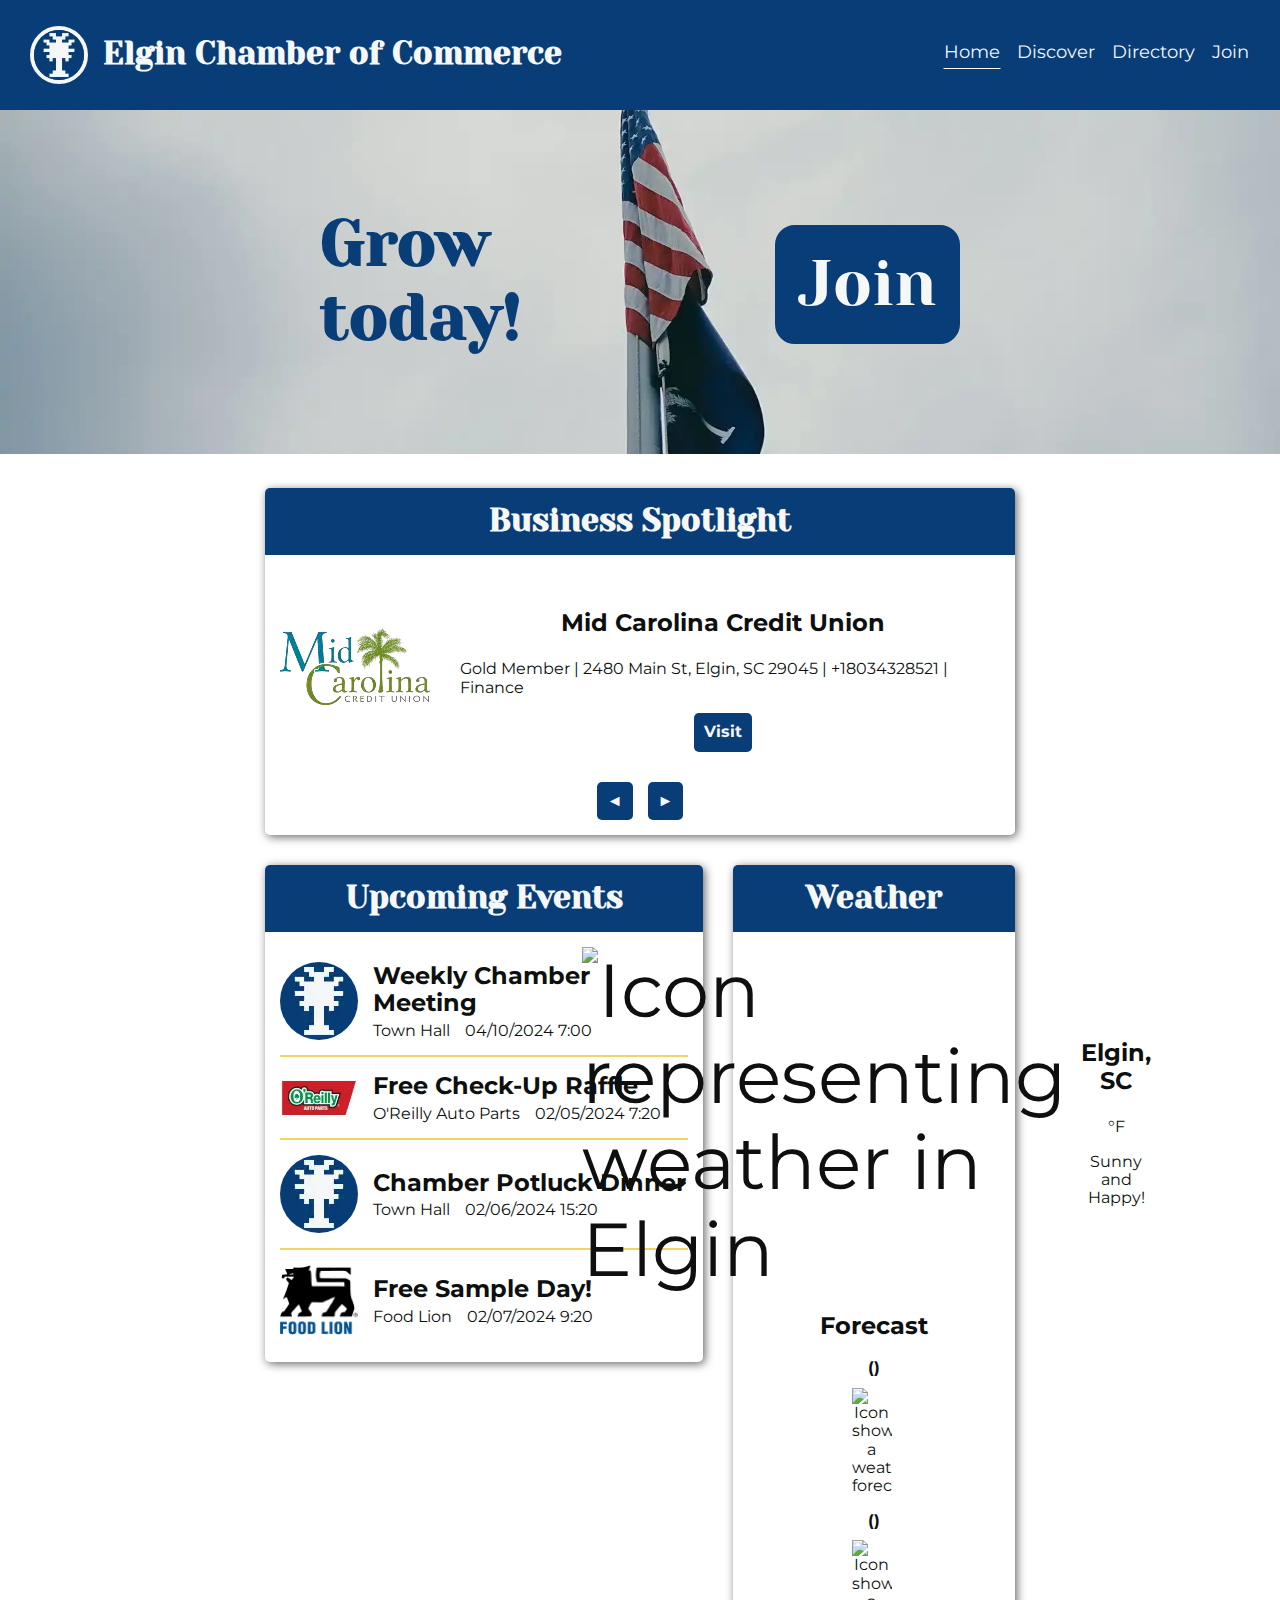
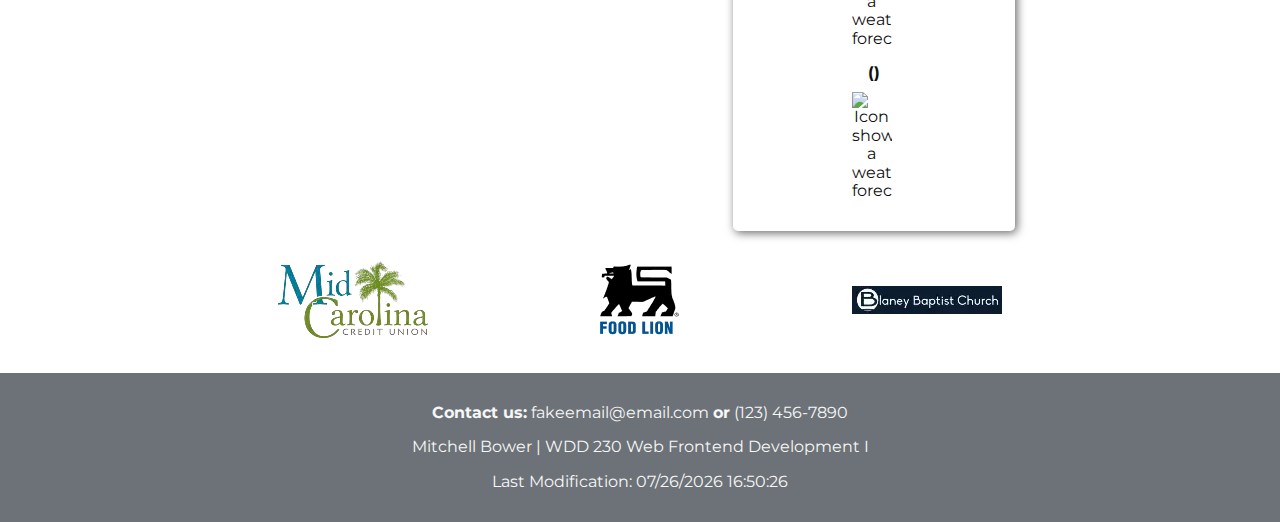
==== commit a7b90b1d: "changes" ====
--- a/chamber/index.html
+++ b/chamber/index.html
@@ -1,7 +1,7 @@
 <!DOCTYPE html>
 <html lang="en">
   <head>
-    <meta charset="utf-8" >
+    <meta charset="utf-8">
     <meta name="viewport" content="width=device-width, initial-scale=1.0" >
     <meta
       name="description"
--- a/chamber/styles/base.css
+++ b/chamber/styles/base.css
@@ -567,4 +567,14 @@
     position: absolute;
     top: 0;
     right: 5px;
+}
+#elgin-map {
+    width: 100%;
+    max-width: 376px;
+    box-shadow: rgba(0, 0, 0, .6) 2px 2px 10px;
+}
+#elgin-map-container {
+    display: grid;
+    grid-template-columns: 1fr;
+    justify-items: center;
 }